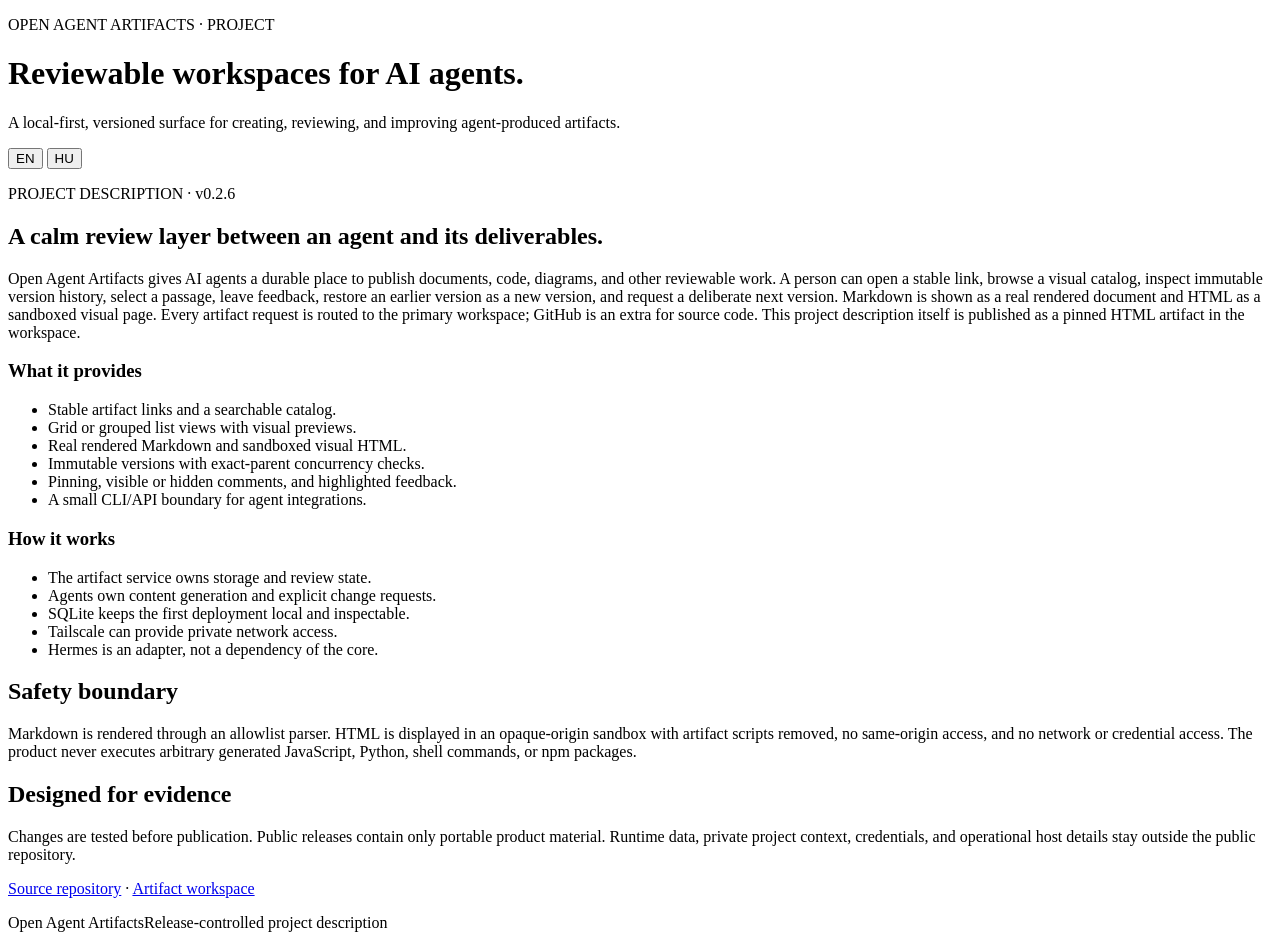
==== web/project-description.html @ 01dd45ef "chore(release): prepare v0.2.6" ====
<!doctype html>
<html lang="en">
<head>
  <meta charset="utf-8">
  <meta name="viewport" content="width=device-width, initial-scale=1">
  <meta name="color-scheme" content="dark light">
  <title>Open Agent Artifacts — Project</title>
  <link rel="stylesheet" href="/project-description.css">
</head>
<body data-version="0.2.6">
  <main class="page-shell">
    <header class="hero">
      <div data-language="en" class="hero-copy">
        <p class="eyebrow">OPEN AGENT ARTIFACTS · PROJECT</p>
        <h1>Reviewable workspaces for AI agents.</h1>
        <p class="lead">A local-first, versioned surface for creating, reviewing, and improving agent-produced artifacts.</p>
      </div>
      <div data-language="hu" class="hero-copy" hidden>
        <p class="eyebrow">OPEN AGENT ARTIFACTS · PROJEKT</p>
        <h1>Ellenőrizhető munkatér agentek által készített anyagokhoz.</h1>
        <p class="lead">Helyi, verziózott felület az agentek által létrehozott artefaktumok elkészítéséhez, átnézéséhez és javításához.</p>
      </div>
      <div class="language-switch" aria-label="Language switch">
        <button type="button" data-set-language="en" aria-pressed="true">EN</button>
        <button type="button" data-set-language="hu" aria-pressed="false">HU</button>
      </div>
    </header>

    <section data-language="en" class="language-section">
      <p class="eyebrow">PROJECT DESCRIPTION · v0.2.6</p>
      <h2>A calm review layer between an agent and its deliverables.</h2>
      <p>Open Agent Artifacts gives AI agents a durable place to publish documents, code, diagrams, and other reviewable work. A person can open a stable link, browse a visual catalog, inspect immutable version history, select a passage, leave feedback, restore an earlier version as a new version, and request a deliberate next version. Markdown is shown as a real rendered document and HTML as a sandboxed visual page. Every artifact request is routed to the primary workspace; GitHub is an extra for source code. This project description itself is published as a pinned HTML artifact in the workspace.</p>
      <div class="grid">
        <article><h3>What it provides</h3><ul><li>Stable artifact links and a searchable catalog.</li><li>Grid or grouped list views with visual previews.</li><li>Real rendered Markdown and sandboxed visual HTML.</li><li>Immutable versions with exact-parent concurrency checks.</li><li>Pinning, visible or hidden comments, and highlighted feedback.</li><li>A small CLI/API boundary for agent integrations.</li></ul></article>
        <article><h3>How it works</h3><ul><li>The artifact service owns storage and review state.</li><li>Agents own content generation and explicit change requests.</li><li>SQLite keeps the first deployment local and inspectable.</li><li>Tailscale can provide private network access.</li><li>Hermes is an adapter, not a dependency of the core.</li></ul></article>
      </div>
      <h2>Safety boundary</h2>
      <p>Markdown is rendered through an allowlist parser. HTML is displayed in an opaque-origin sandbox with artifact scripts removed, no same-origin access, and no network or credential access. The product never executes arbitrary generated JavaScript, Python, shell commands, or npm packages.</p>
      <h2>Designed for evidence</h2>
      <p>Changes are tested before publication. Public releases contain only portable product material. Runtime data, private project context, credentials, and operational host details stay outside the public repository.</p>
      <p class="links"><a href="https://github.com/sanchomuzax/open-agent-artifacts">Source repository</a> <span>·</span> <a href="/">Artifact workspace</a></p>
    </section>

    <section data-language="hu" class="language-section" hidden>
      <p class="eyebrow">PROJEKTLEÍRÁS · v0.2.6</p>
      <h2>Nyugodt ellenőrzési réteg az agent és az elkészült munka között.</h2>
      <p>Az Open Agent Artifacts tartós helyet ad az agentek által létrehozott dokumentumoknak, kódoknak, diagramoknak és más ellenőrizhető munkáknak. Megnyithatsz egy stabil linket, böngészhetsz vizuális katalógust, megvizsgálhatod az immutábilis verzióelőzményeket, kijelölhetsz egy részletet, visszajelzést adhatsz, egy korábbi verziót új változatként visszaállíthatsz, majd kérhetsz egy tudatosan elkészített új változatot. A Markdown valódi renderelt dokumentumként, a HTML sandboxolt vizuális oldalként jelenik meg. Minden artefaktum-kérés az elsődleges munkatérbe kerül; a GitHub csak a forráskód kiegészítője. Maga a projektleírás is pinelt HTML artefaktumként jelenik meg a munkatérben.</p>
      <div class="grid">
        <article><h3>Amit nyújt</h3><ul><li>Stabil artefaktumlinkek és kereshető katalógus.</li><li>Grid- vagy csoportos listanézet vizuális betekintővel.</li><li>Valódi renderelt Markdown és sandboxolt vizuális HTML.</li><li>Immutábilis verziók és pontos szülőverzió-ellenőrzés.</li><li>Pinelés, látható vagy elrejtett kommentek és kiemelt visszajelzés.</li><li>Kis CLI/API-határ agent-integrációkhoz.</li></ul></article>
        <article><h3>Hogyan működik</h3><ul><li>Az artefaktum-szolgáltatás kezeli a tárolást és a review-állapotot.</li><li>Az agent felel a tartalomért és a kért módosításért.</li><li>Az első telepítés helyi és áttekinthető SQLite-adatbázist használ.</li><li>A privát hálózati elérést Tailscale biztosíthatja.</li><li>A Hermes adapter, nem a mag működési függősége.</li></ul></article>
      </div>
      <h2>Biztonsági határ</h2>
      <p>A Markdown allowlistelt parseren keresztül renderelődik. A HTML opaque-origin sandboxban jelenik meg, az artefaktum-scriptek eltávolításával, same-origin, hálózati és hitelesítőadat-hozzáférés nélkül. A termék nem futtat tetszőleges generált JavaScriptet, Pythont, shell-parancsot vagy npm-csomagot.</p>
      <h2>Bizonyítékra tervezve</h2>
      <p>A változásokat publikálás előtt teszteljük. A publikus kiadások csak hordozható termékanyagot tartalmaznak. A futási adat, a privát projektkontextus, a hitelesítő adatok és az üzemeltetési hostadatok a publikus repón kívül maradnak.</p>
      <p class="links"><a href="https://github.com/sanchomuzax/open-agent-artifacts">Forráskód repó</a> <span>·</span> <a href="/">Artefaktum-munkatér</a></p>
    </section>

    <footer><span>Open Agent Artifacts</span><span>Release-controlled project description</span></footer>
  </main>
  <script src="/project-description.js" defer></script>
</body>
</html>
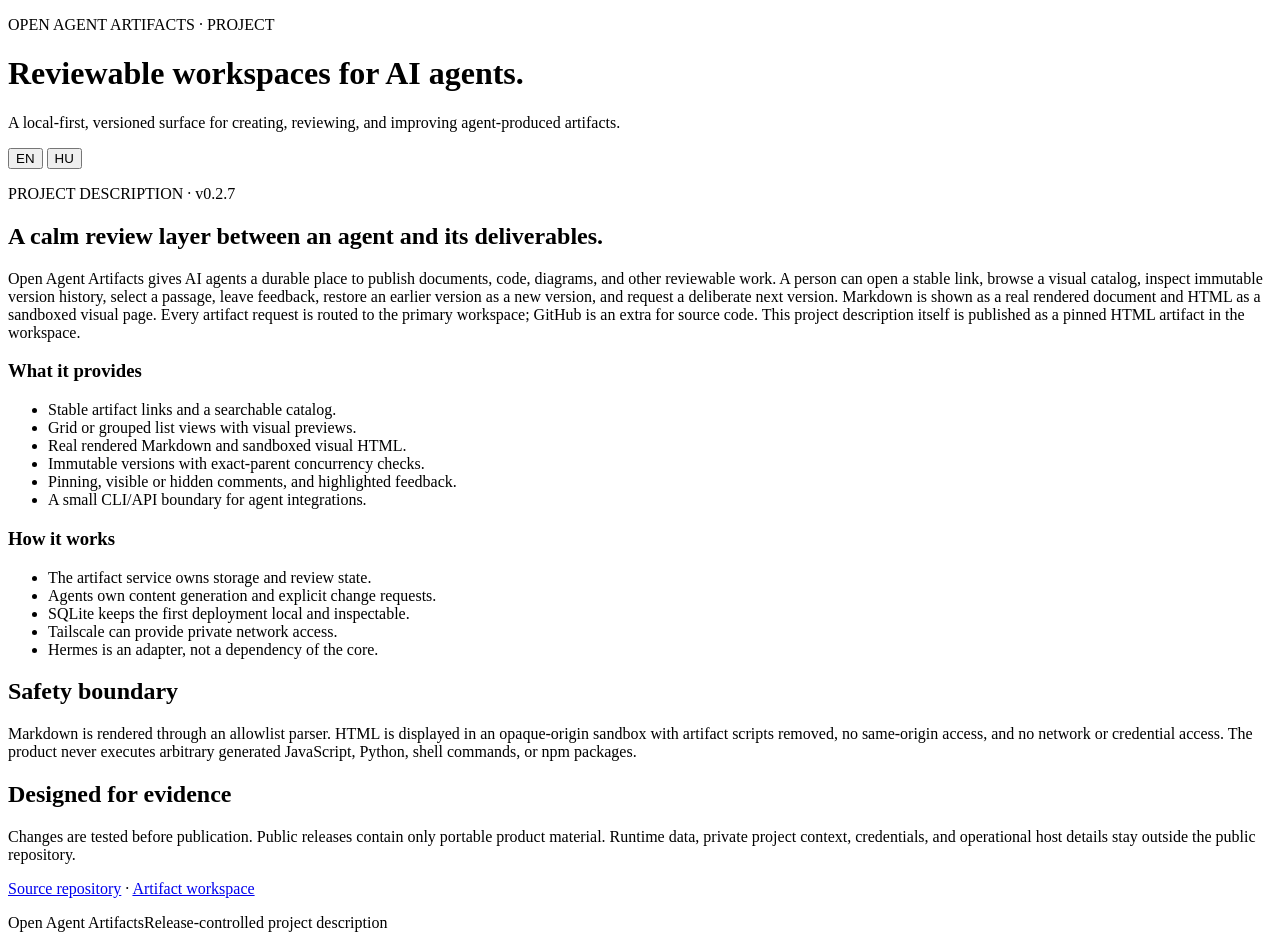
==== commit 299d0c06: "fix(deploy): support allowlisted HTTPS proxies" ====
--- a/web/project-description.html
+++ b/web/project-description.html
@@ -7,7 +7,7 @@
   <title>Open Agent Artifacts — Project</title>
   <link rel="stylesheet" href="/project-description.css">
 </head>
-<body data-version="0.2.6">
+<body data-version="0.2.7">
   <main class="page-shell">
     <header class="hero">
       <div data-language="en" class="hero-copy">
@@ -27,7 +27,7 @@
     </header>
 
     <section data-language="en" class="language-section">
-      <p class="eyebrow">PROJECT DESCRIPTION · v0.2.6</p>
+      <p class="eyebrow">PROJECT DESCRIPTION · v0.2.7</p>
       <h2>A calm review layer between an agent and its deliverables.</h2>
       <p>Open Agent Artifacts gives AI agents a durable place to publish documents, code, diagrams, and other reviewable work. A person can open a stable link, browse a visual catalog, inspect immutable version history, select a passage, leave feedback, restore an earlier version as a new version, and request a deliberate next version. Markdown is shown as a real rendered document and HTML as a sandboxed visual page. Every artifact request is routed to the primary workspace; GitHub is an extra for source code. This project description itself is published as a pinned HTML artifact in the workspace.</p>
       <div class="grid">
@@ -42,7 +42,7 @@
     </section>
 
     <section data-language="hu" class="language-section" hidden>
-      <p class="eyebrow">PROJEKTLEÍRÁS · v0.2.6</p>
+      <p class="eyebrow">PROJEKTLEÍRÁS · v0.2.7</p>
       <h2>Nyugodt ellenőrzési réteg az agent és az elkészült munka között.</h2>
       <p>Az Open Agent Artifacts tartós helyet ad az agentek által létrehozott dokumentumoknak, kódoknak, diagramoknak és más ellenőrizhető munkáknak. Megnyithatsz egy stabil linket, böngészhetsz vizuális katalógust, megvizsgálhatod az immutábilis verzióelőzményeket, kijelölhetsz egy részletet, visszajelzést adhatsz, egy korábbi verziót új változatként visszaállíthatsz, majd kérhetsz egy tudatosan elkészített új változatot. A Markdown valódi renderelt dokumentumként, a HTML sandboxolt vizuális oldalként jelenik meg. Minden artefaktum-kérés az elsődleges munkatérbe kerül; a GitHub csak a forráskód kiegészítője. Maga a projektleírás is pinelt HTML artefaktumként jelenik meg a munkatérben.</p>
       <div class="grid">
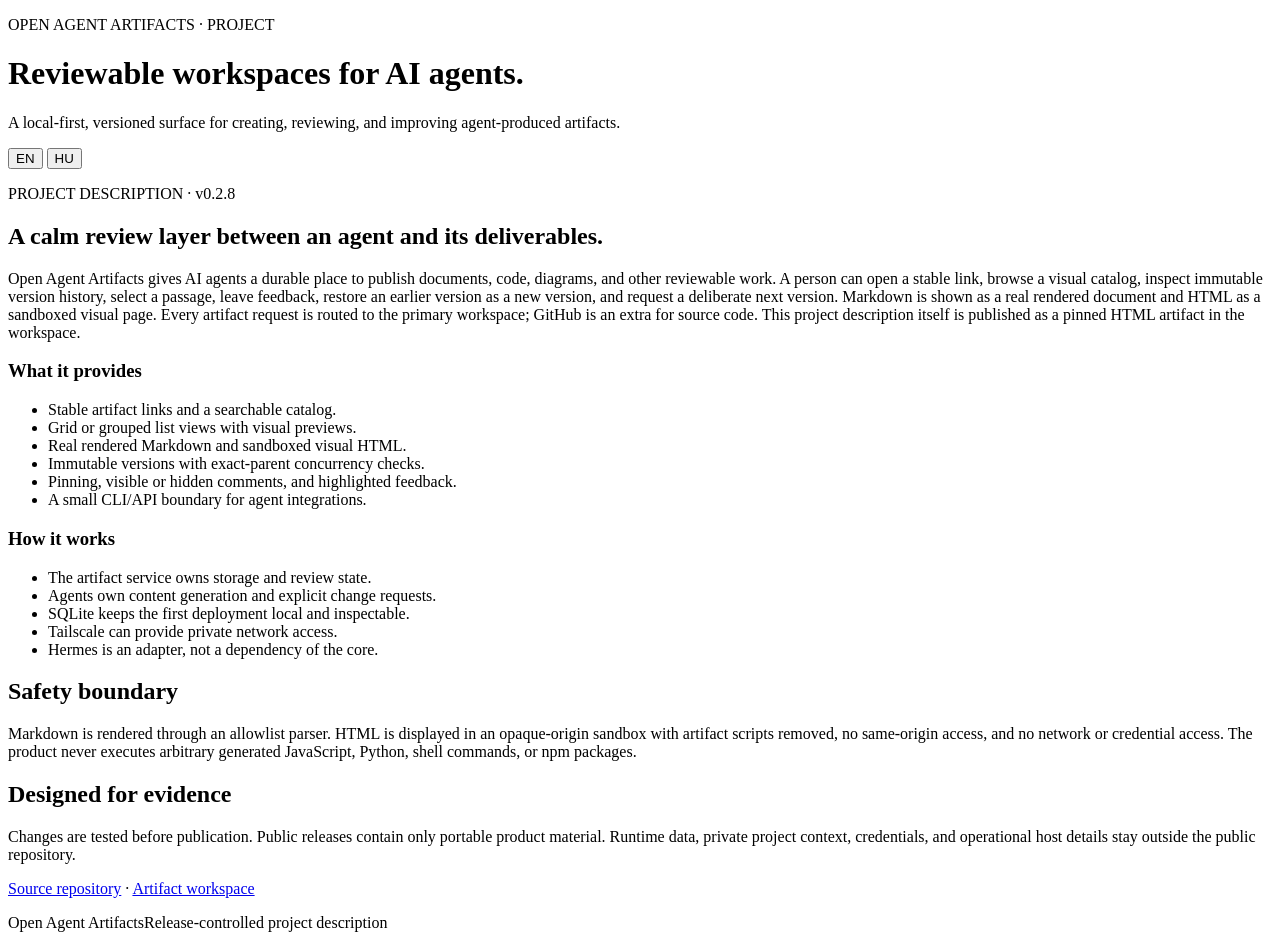
==== commit b18153a4: "fix(ux): correct activity time and card grid" ====
--- a/web/project-description.html
+++ b/web/project-description.html
@@ -7,7 +7,7 @@
   <title>Open Agent Artifacts — Project</title>
   <link rel="stylesheet" href="/project-description.css">
 </head>
-<body data-version="0.2.7">
+<body data-version="0.2.8">
   <main class="page-shell">
     <header class="hero">
       <div data-language="en" class="hero-copy">
@@ -27,7 +27,7 @@
     </header>
 
     <section data-language="en" class="language-section">
-      <p class="eyebrow">PROJECT DESCRIPTION · v0.2.7</p>
+      <p class="eyebrow">PROJECT DESCRIPTION · v0.2.8</p>
       <h2>A calm review layer between an agent and its deliverables.</h2>
       <p>Open Agent Artifacts gives AI agents a durable place to publish documents, code, diagrams, and other reviewable work. A person can open a stable link, browse a visual catalog, inspect immutable version history, select a passage, leave feedback, restore an earlier version as a new version, and request a deliberate next version. Markdown is shown as a real rendered document and HTML as a sandboxed visual page. Every artifact request is routed to the primary workspace; GitHub is an extra for source code. This project description itself is published as a pinned HTML artifact in the workspace.</p>
       <div class="grid">
@@ -42,7 +42,7 @@
     </section>
 
     <section data-language="hu" class="language-section" hidden>
-      <p class="eyebrow">PROJEKTLEÍRÁS · v0.2.7</p>
+      <p class="eyebrow">PROJEKTLEÍRÁS · v0.2.8</p>
       <h2>Nyugodt ellenőrzési réteg az agent és az elkészült munka között.</h2>
       <p>Az Open Agent Artifacts tartós helyet ad az agentek által létrehozott dokumentumoknak, kódoknak, diagramoknak és más ellenőrizhető munkáknak. Megnyithatsz egy stabil linket, böngészhetsz vizuális katalógust, megvizsgálhatod az immutábilis verzióelőzményeket, kijelölhetsz egy részletet, visszajelzést adhatsz, egy korábbi verziót új változatként visszaállíthatsz, majd kérhetsz egy tudatosan elkészített új változatot. A Markdown valódi renderelt dokumentumként, a HTML sandboxolt vizuális oldalként jelenik meg. Minden artefaktum-kérés az elsődleges munkatérbe kerül; a GitHub csak a forráskód kiegészítője. Maga a projektleírás is pinelt HTML artefaktumként jelenik meg a munkatérben.</p>
       <div class="grid">
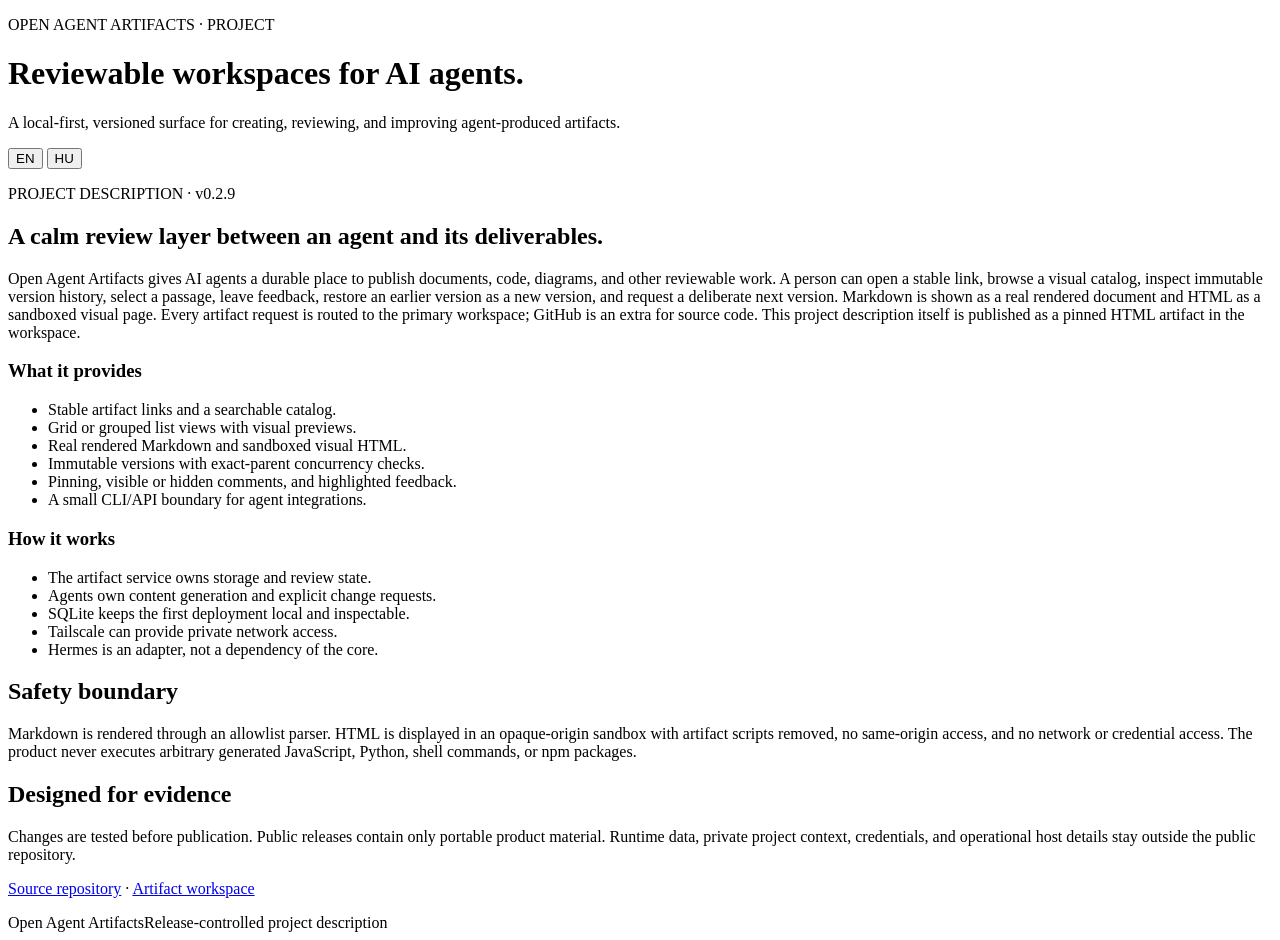
==== commit d061e28a: "feat(agent): add feedback inbox search and show" ====
--- a/web/project-description.html
+++ b/web/project-description.html
@@ -7,7 +7,7 @@
   <title>Open Agent Artifacts — Project</title>
   <link rel="stylesheet" href="/project-description.css">
 </head>
-<body data-version="0.2.8">
+<body data-version="0.2.9">
   <main class="page-shell">
     <header class="hero">
       <div data-language="en" class="hero-copy">
@@ -27,7 +27,7 @@
     </header>
 
     <section data-language="en" class="language-section">
-      <p class="eyebrow">PROJECT DESCRIPTION · v0.2.8</p>
+      <p class="eyebrow">PROJECT DESCRIPTION · v0.2.9</p>
       <h2>A calm review layer between an agent and its deliverables.</h2>
       <p>Open Agent Artifacts gives AI agents a durable place to publish documents, code, diagrams, and other reviewable work. A person can open a stable link, browse a visual catalog, inspect immutable version history, select a passage, leave feedback, restore an earlier version as a new version, and request a deliberate next version. Markdown is shown as a real rendered document and HTML as a sandboxed visual page. Every artifact request is routed to the primary workspace; GitHub is an extra for source code. This project description itself is published as a pinned HTML artifact in the workspace.</p>
       <div class="grid">
@@ -42,7 +42,7 @@
     </section>
 
     <section data-language="hu" class="language-section" hidden>
-      <p class="eyebrow">PROJEKTLEÍRÁS · v0.2.8</p>
+      <p class="eyebrow">PROJEKTLEÍRÁS · v0.2.9</p>
       <h2>Nyugodt ellenőrzési réteg az agent és az elkészült munka között.</h2>
       <p>Az Open Agent Artifacts tartós helyet ad az agentek által létrehozott dokumentumoknak, kódoknak, diagramoknak és más ellenőrizhető munkáknak. Megnyithatsz egy stabil linket, böngészhetsz vizuális katalógust, megvizsgálhatod az immutábilis verzióelőzményeket, kijelölhetsz egy részletet, visszajelzést adhatsz, egy korábbi verziót új változatként visszaállíthatsz, majd kérhetsz egy tudatosan elkészített új változatot. A Markdown valódi renderelt dokumentumként, a HTML sandboxolt vizuális oldalként jelenik meg. Minden artefaktum-kérés az elsődleges munkatérbe kerül; a GitHub csak a forráskód kiegészítője. Maga a projektleírás is pinelt HTML artefaktumként jelenik meg a munkatérben.</p>
       <div class="grid">
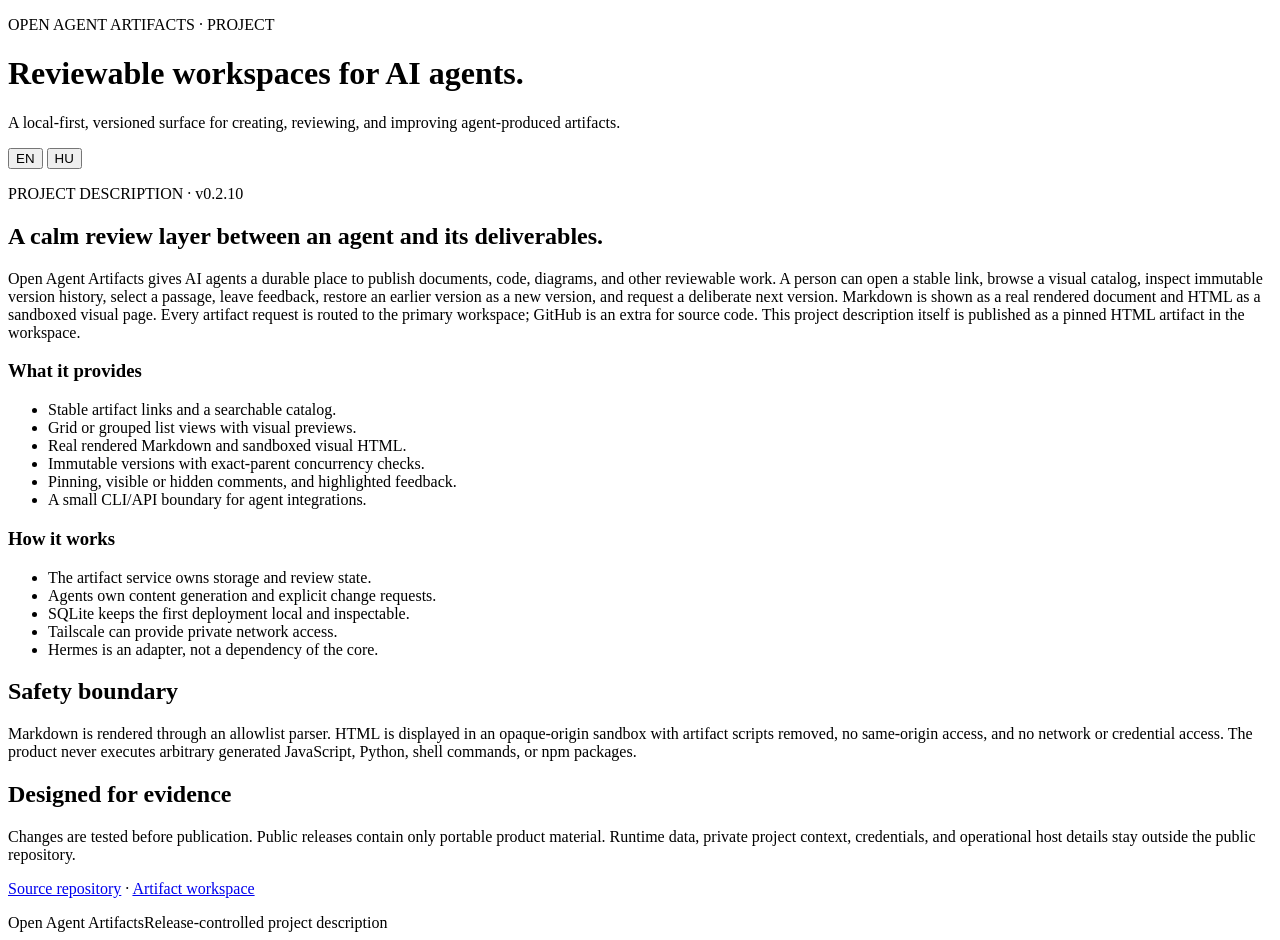
==== commit 82654d33: "feat(agent): complete lifecycle and review tools" ====
--- a/web/project-description.html
+++ b/web/project-description.html
@@ -7,7 +7,7 @@
   <title>Open Agent Artifacts — Project</title>
   <link rel="stylesheet" href="/project-description.css">
 </head>
-<body data-version="0.2.9">
+<body data-version="0.2.10">
   <main class="page-shell">
     <header class="hero">
       <div data-language="en" class="hero-copy">
@@ -27,7 +27,7 @@
     </header>
 
     <section data-language="en" class="language-section">
-      <p class="eyebrow">PROJECT DESCRIPTION · v0.2.9</p>
+      <p class="eyebrow">PROJECT DESCRIPTION · v0.2.10</p>
       <h2>A calm review layer between an agent and its deliverables.</h2>
       <p>Open Agent Artifacts gives AI agents a durable place to publish documents, code, diagrams, and other reviewable work. A person can open a stable link, browse a visual catalog, inspect immutable version history, select a passage, leave feedback, restore an earlier version as a new version, and request a deliberate next version. Markdown is shown as a real rendered document and HTML as a sandboxed visual page. Every artifact request is routed to the primary workspace; GitHub is an extra for source code. This project description itself is published as a pinned HTML artifact in the workspace.</p>
       <div class="grid">
@@ -42,7 +42,7 @@
     </section>
 
     <section data-language="hu" class="language-section" hidden>
-      <p class="eyebrow">PROJEKTLEÍRÁS · v0.2.9</p>
+      <p class="eyebrow">PROJEKTLEÍRÁS · v0.2.10</p>
       <h2>Nyugodt ellenőrzési réteg az agent és az elkészült munka között.</h2>
       <p>Az Open Agent Artifacts tartós helyet ad az agentek által létrehozott dokumentumoknak, kódoknak, diagramoknak és más ellenőrizhető munkáknak. Megnyithatsz egy stabil linket, böngészhetsz vizuális katalógust, megvizsgálhatod az immutábilis verzióelőzményeket, kijelölhetsz egy részletet, visszajelzést adhatsz, egy korábbi verziót új változatként visszaállíthatsz, majd kérhetsz egy tudatosan elkészített új változatot. A Markdown valódi renderelt dokumentumként, a HTML sandboxolt vizuális oldalként jelenik meg. Minden artefaktum-kérés az elsődleges munkatérbe kerül; a GitHub csak a forráskód kiegészítője. Maga a projektleírás is pinelt HTML artefaktumként jelenik meg a munkatérben.</p>
       <div class="grid">
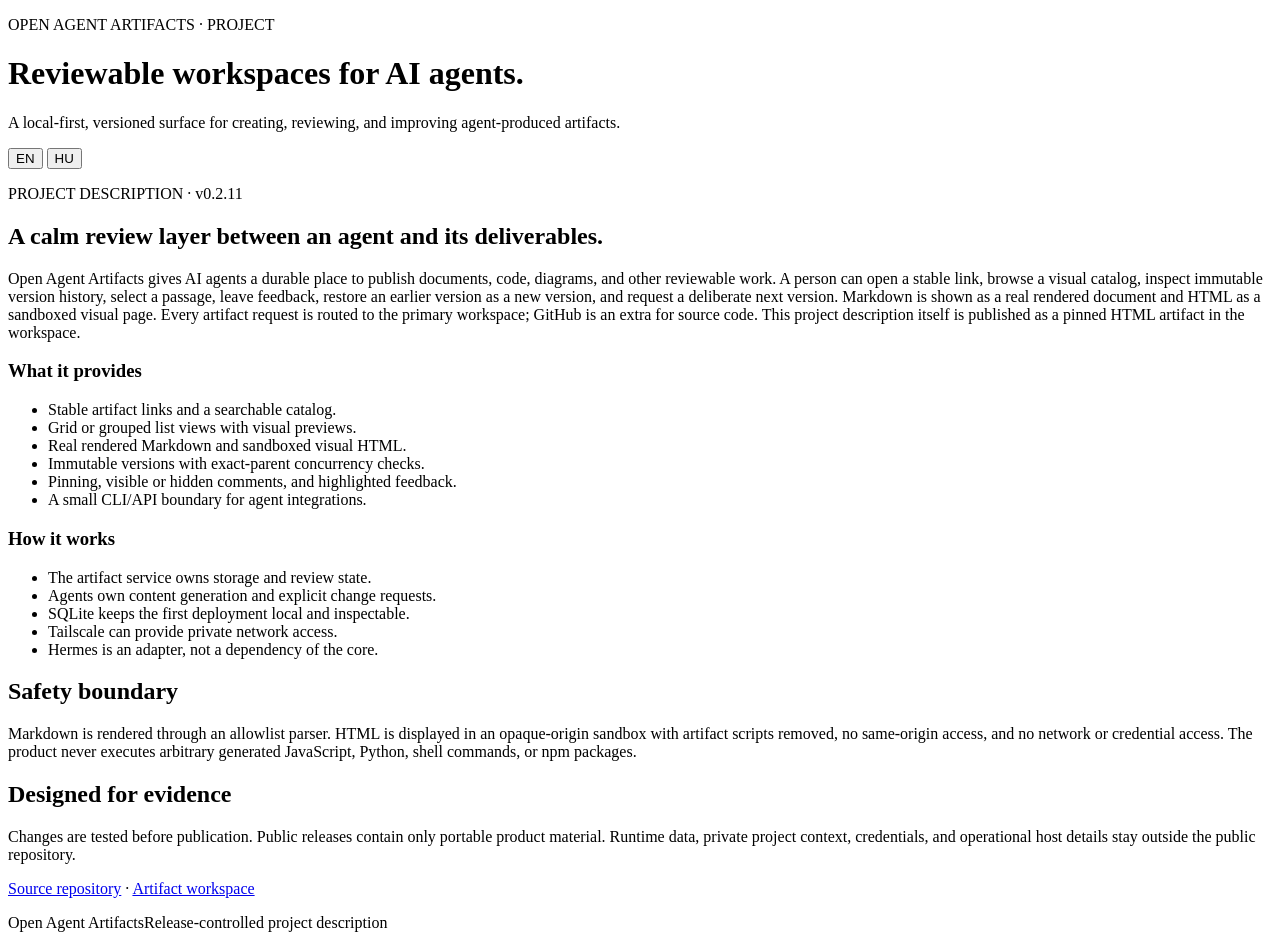
==== commit 342ea05e: "feat(agent): add event audit metadata and skills" ====
--- a/web/project-description.html
+++ b/web/project-description.html
@@ -7,7 +7,7 @@
   <title>Open Agent Artifacts — Project</title>
   <link rel="stylesheet" href="/project-description.css">
 </head>
-<body data-version="0.2.10">
+<body data-version="0.2.11">
   <main class="page-shell">
     <header class="hero">
       <div data-language="en" class="hero-copy">
@@ -27,7 +27,7 @@
     </header>
 
     <section data-language="en" class="language-section">
-      <p class="eyebrow">PROJECT DESCRIPTION · v0.2.10</p>
+      <p class="eyebrow">PROJECT DESCRIPTION · v0.2.11</p>
       <h2>A calm review layer between an agent and its deliverables.</h2>
       <p>Open Agent Artifacts gives AI agents a durable place to publish documents, code, diagrams, and other reviewable work. A person can open a stable link, browse a visual catalog, inspect immutable version history, select a passage, leave feedback, restore an earlier version as a new version, and request a deliberate next version. Markdown is shown as a real rendered document and HTML as a sandboxed visual page. Every artifact request is routed to the primary workspace; GitHub is an extra for source code. This project description itself is published as a pinned HTML artifact in the workspace.</p>
       <div class="grid">
@@ -42,7 +42,7 @@
     </section>
 
     <section data-language="hu" class="language-section" hidden>
-      <p class="eyebrow">PROJEKTLEÍRÁS · v0.2.10</p>
+      <p class="eyebrow">PROJEKTLEÍRÁS · v0.2.11</p>
       <h2>Nyugodt ellenőrzési réteg az agent és az elkészült munka között.</h2>
       <p>Az Open Agent Artifacts tartós helyet ad az agentek által létrehozott dokumentumoknak, kódoknak, diagramoknak és más ellenőrizhető munkáknak. Megnyithatsz egy stabil linket, böngészhetsz vizuális katalógust, megvizsgálhatod az immutábilis verzióelőzményeket, kijelölhetsz egy részletet, visszajelzést adhatsz, egy korábbi verziót új változatként visszaállíthatsz, majd kérhetsz egy tudatosan elkészített új változatot. A Markdown valódi renderelt dokumentumként, a HTML sandboxolt vizuális oldalként jelenik meg. Minden artefaktum-kérés az elsődleges munkatérbe kerül; a GitHub csak a forráskód kiegészítője. Maga a projektleírás is pinelt HTML artefaktumként jelenik meg a munkatérben.</p>
       <div class="grid">
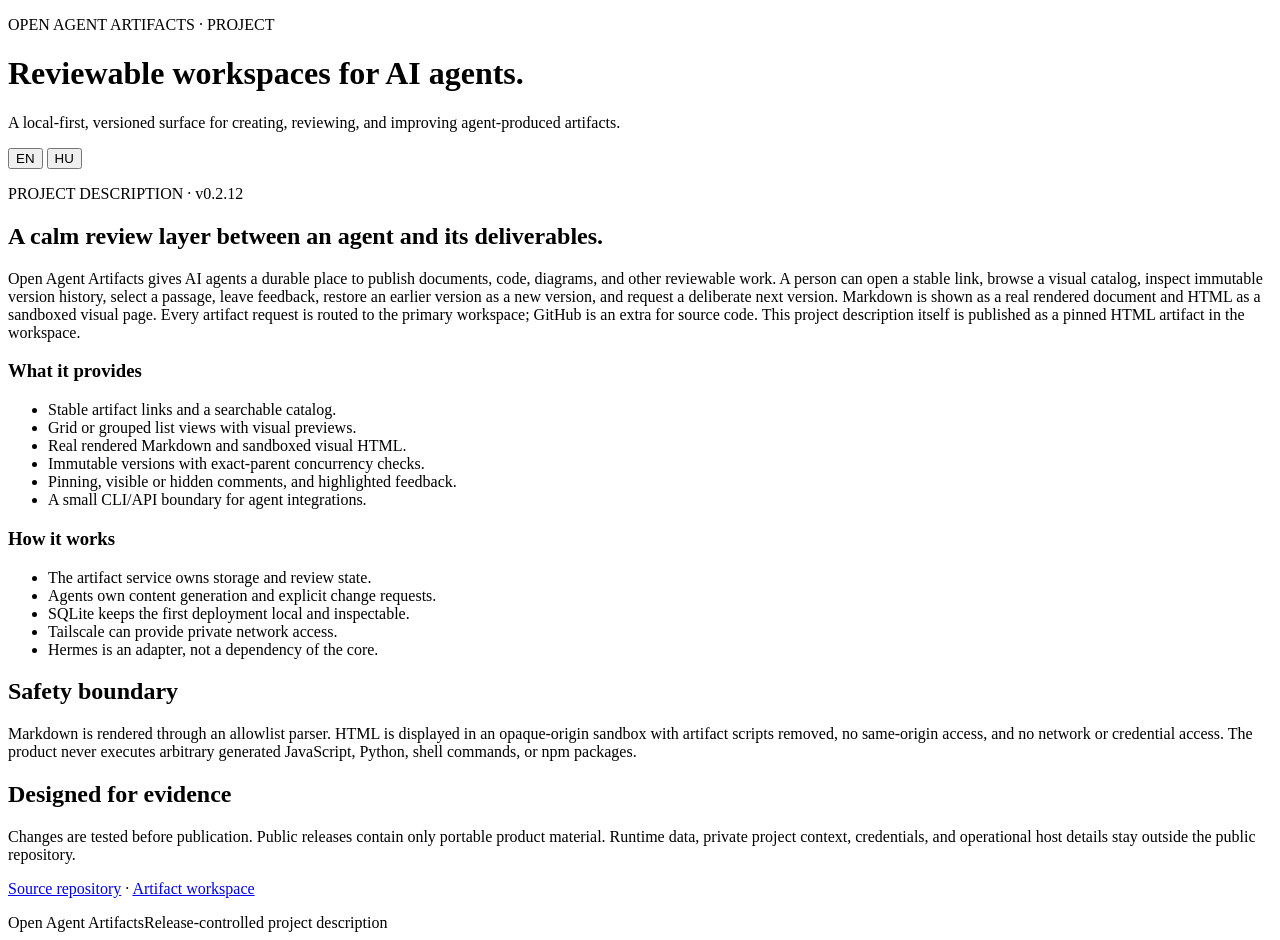
==== commit 55a41f85: "feat(ops): harden instance verification workflow" ====
--- a/web/project-description.html
+++ b/web/project-description.html
@@ -7,7 +7,7 @@
   <title>Open Agent Artifacts — Project</title>
   <link rel="stylesheet" href="/project-description.css">
 </head>
-<body data-version="0.2.11">
+<body data-version="0.2.12">
   <main class="page-shell">
     <header class="hero">
       <div data-language="en" class="hero-copy">
@@ -27,7 +27,7 @@
     </header>
 
     <section data-language="en" class="language-section">
-      <p class="eyebrow">PROJECT DESCRIPTION · v0.2.11</p>
+      <p class="eyebrow">PROJECT DESCRIPTION · v0.2.12</p>
       <h2>A calm review layer between an agent and its deliverables.</h2>
       <p>Open Agent Artifacts gives AI agents a durable place to publish documents, code, diagrams, and other reviewable work. A person can open a stable link, browse a visual catalog, inspect immutable version history, select a passage, leave feedback, restore an earlier version as a new version, and request a deliberate next version. Markdown is shown as a real rendered document and HTML as a sandboxed visual page. Every artifact request is routed to the primary workspace; GitHub is an extra for source code. This project description itself is published as a pinned HTML artifact in the workspace.</p>
       <div class="grid">
@@ -42,7 +42,7 @@
     </section>
 
     <section data-language="hu" class="language-section" hidden>
-      <p class="eyebrow">PROJEKTLEÍRÁS · v0.2.11</p>
+      <p class="eyebrow">PROJEKTLEÍRÁS · v0.2.12</p>
       <h2>Nyugodt ellenőrzési réteg az agent és az elkészült munka között.</h2>
       <p>Az Open Agent Artifacts tartós helyet ad az agentek által létrehozott dokumentumoknak, kódoknak, diagramoknak és más ellenőrizhető munkáknak. Megnyithatsz egy stabil linket, böngészhetsz vizuális katalógust, megvizsgálhatod az immutábilis verzióelőzményeket, kijelölhetsz egy részletet, visszajelzést adhatsz, egy korábbi verziót új változatként visszaállíthatsz, majd kérhetsz egy tudatosan elkészített új változatot. A Markdown valódi renderelt dokumentumként, a HTML sandboxolt vizuális oldalként jelenik meg. Minden artefaktum-kérés az elsődleges munkatérbe kerül; a GitHub csak a forráskód kiegészítője. Maga a projektleírás is pinelt HTML artefaktumként jelenik meg a munkatérben.</p>
       <div class="grid">
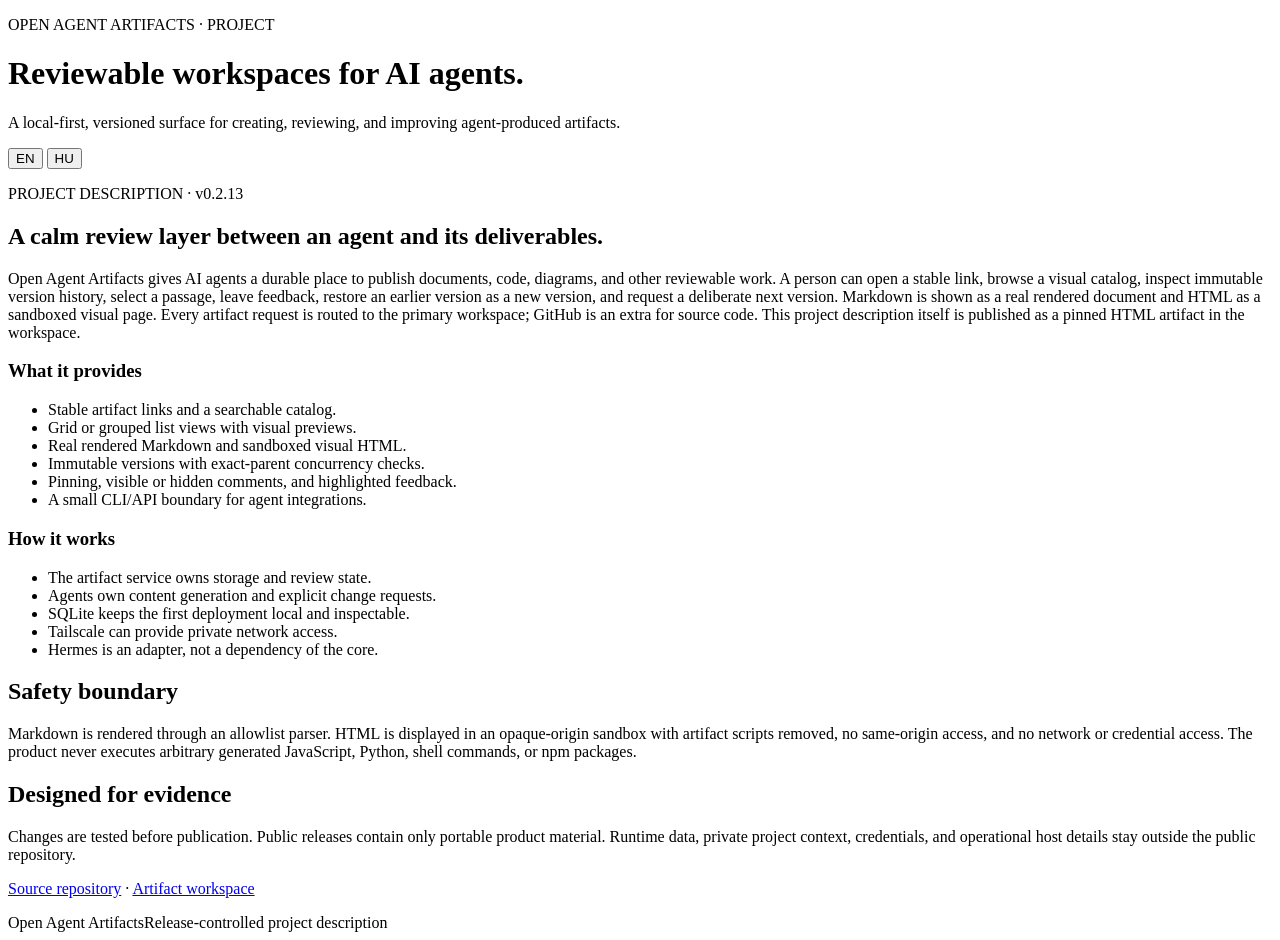
==== commit 4c30c06f: "chore(release): bump version to 0.2.13" ====
--- a/web/project-description.html
+++ b/web/project-description.html
@@ -7,7 +7,7 @@
   <title>Open Agent Artifacts — Project</title>
   <link rel="stylesheet" href="/project-description.css">
 </head>
-<body data-version="0.2.12">
+<body data-version="0.2.13">
   <main class="page-shell">
     <header class="hero">
       <div data-language="en" class="hero-copy">
@@ -27,7 +27,7 @@
     </header>
 
     <section data-language="en" class="language-section">
-      <p class="eyebrow">PROJECT DESCRIPTION · v0.2.12</p>
+      <p class="eyebrow">PROJECT DESCRIPTION · v0.2.13</p>
       <h2>A calm review layer between an agent and its deliverables.</h2>
       <p>Open Agent Artifacts gives AI agents a durable place to publish documents, code, diagrams, and other reviewable work. A person can open a stable link, browse a visual catalog, inspect immutable version history, select a passage, leave feedback, restore an earlier version as a new version, and request a deliberate next version. Markdown is shown as a real rendered document and HTML as a sandboxed visual page. Every artifact request is routed to the primary workspace; GitHub is an extra for source code. This project description itself is published as a pinned HTML artifact in the workspace.</p>
       <div class="grid">
@@ -42,7 +42,7 @@
     </section>
 
     <section data-language="hu" class="language-section" hidden>
-      <p class="eyebrow">PROJEKTLEÍRÁS · v0.2.12</p>
+      <p class="eyebrow">PROJEKTLEÍRÁS · v0.2.13</p>
       <h2>Nyugodt ellenőrzési réteg az agent és az elkészült munka között.</h2>
       <p>Az Open Agent Artifacts tartós helyet ad az agentek által létrehozott dokumentumoknak, kódoknak, diagramoknak és más ellenőrizhető munkáknak. Megnyithatsz egy stabil linket, böngészhetsz vizuális katalógust, megvizsgálhatod az immutábilis verzióelőzményeket, kijelölhetsz egy részletet, visszajelzést adhatsz, egy korábbi verziót új változatként visszaállíthatsz, majd kérhetsz egy tudatosan elkészített új változatot. A Markdown valódi renderelt dokumentumként, a HTML sandboxolt vizuális oldalként jelenik meg. Minden artefaktum-kérés az elsődleges munkatérbe kerül; a GitHub csak a forráskód kiegészítője. Maga a projektleírás is pinelt HTML artefaktumként jelenik meg a munkatérben.</p>
       <div class="grid">
